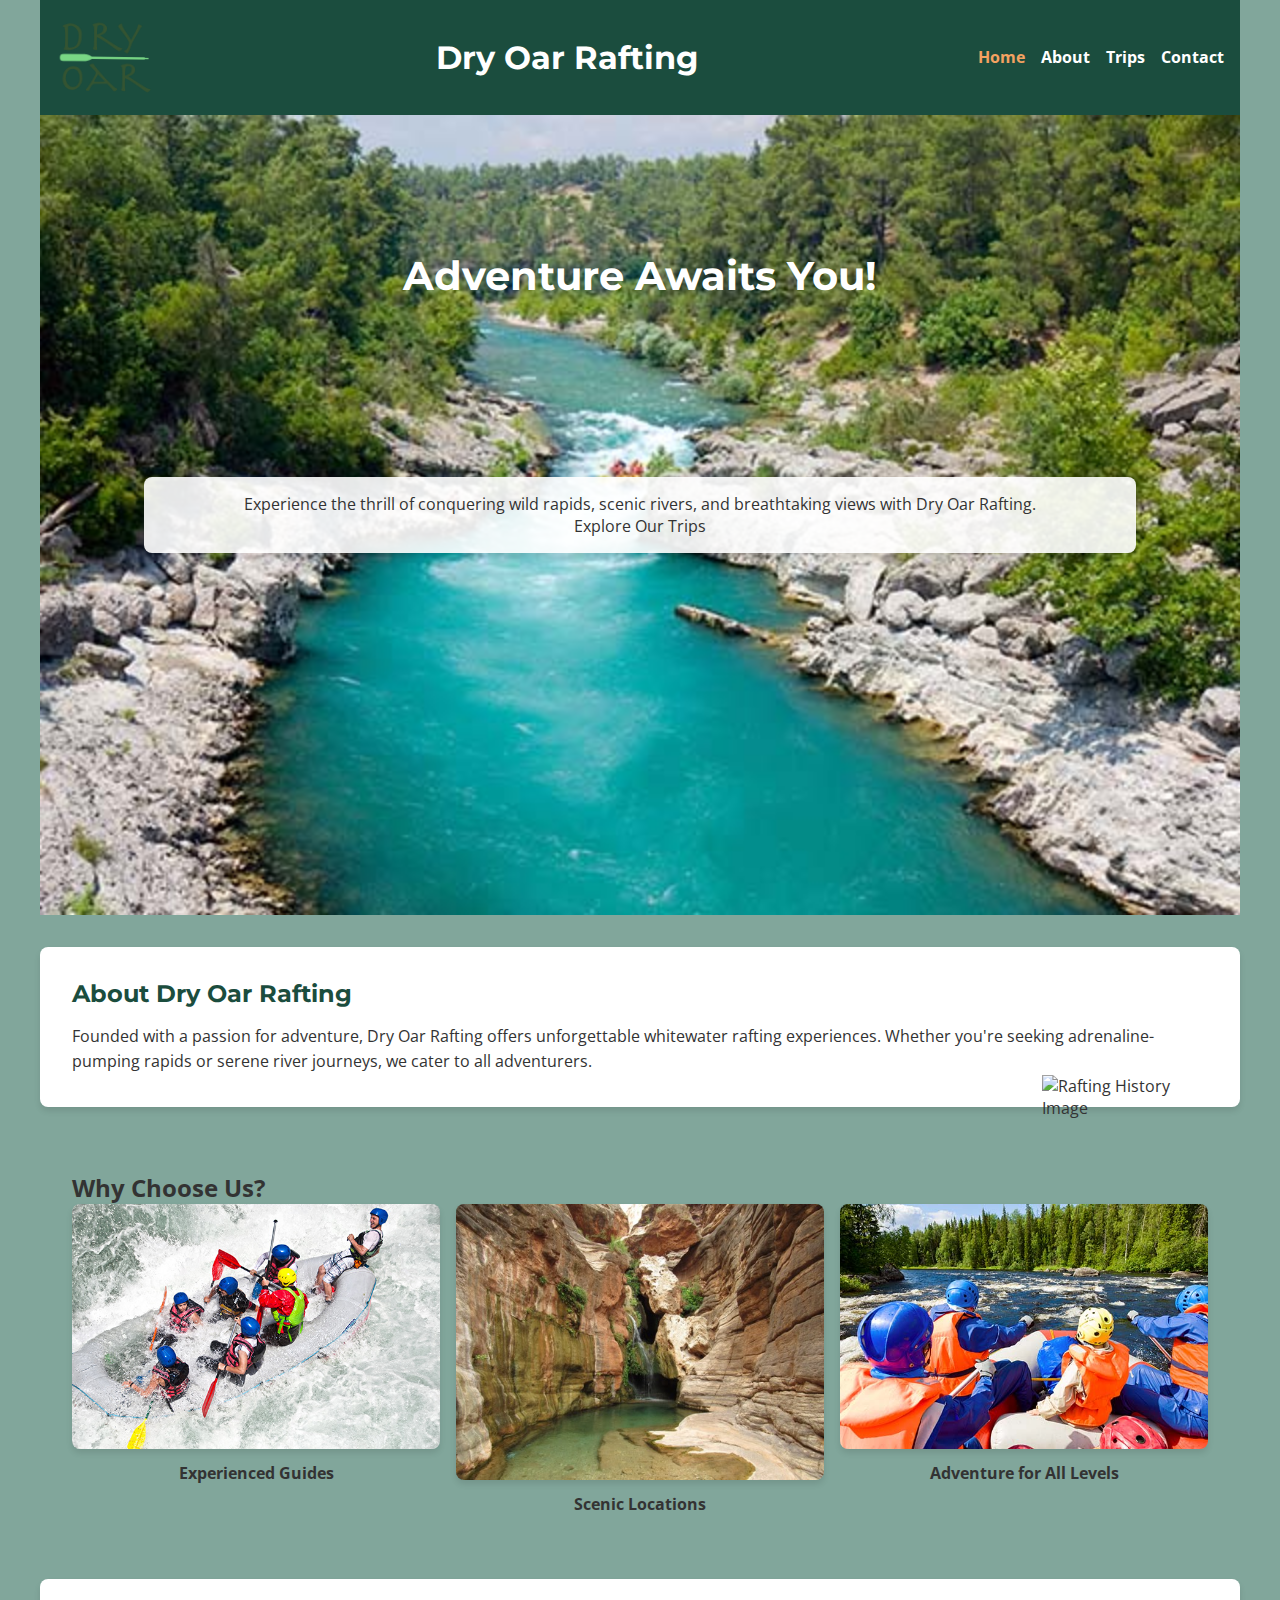
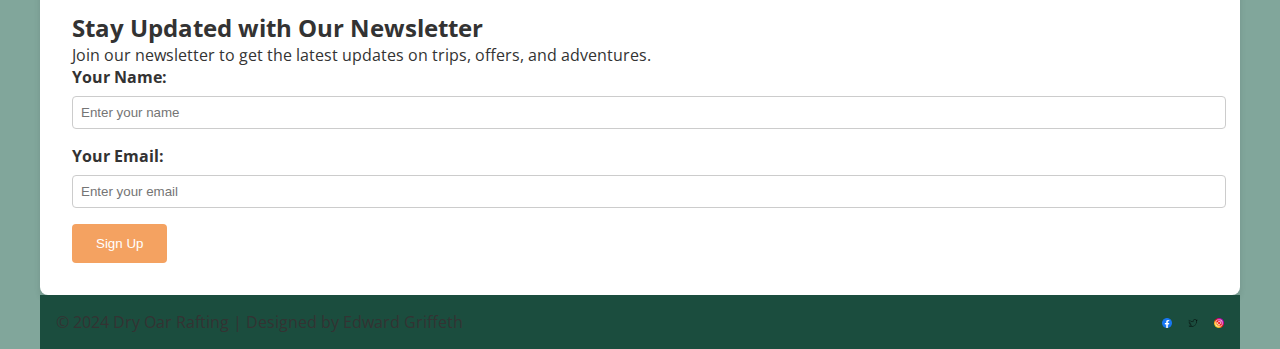
==== wwr/index.html @ f0242db0 "fix(wwr): added home page" ====
<!DOCTYPE html>
<html lang="en">
<head>
  <meta charset="UTF-8">
  <meta name="viewport" content="width=device-width, initial-scale=1.0">
  <meta name="description" content="Experience thrilling whitewater rafting adventures with Dry Oar Rafting. Book now for an unforgettable adventure!">
  <title>Home | Dry Oar Rafting</title>

  <!-- Google Fonts -->
  <link href="https://fonts.googleapis.com/css2?family=Montserrat:wght@400;700&family=Open+Sans:wght@400;700&display=swap" rel="stylesheet">

  <!-- Link to CSS -->
  <link rel="stylesheet" href="styles/rafting.css">
</head>
<body>
  <!-- Header -->
  <header>
    <img src="images/logo.png" alt="Dry Oar Rafting Logo" class="logo">
    <h1>Dry Oar Rafting</h1>
    <nav>
      <ul>
        <li><a href="index.html" class="active">Home</a></li>
        <li><a href="about.html">About</a></li>
        <li><a href="trips.html">Trips</a></li>
        <li><a href="contact.html">Contact</a></li>
      </ul>
    </nav>
  </header>

  <!-- Hero Section -->
  <section class="hero">
    <img src="images/hero.jpg" alt="Whitewater Rafting Hero Image" class="hero-img">
    <h1>Adventure Awaits You!</h1>
    <article>
      <p>Experience the thrill of conquering wild rapids, scenic rivers, and breathtaking views with Dry Oar Rafting.</p>
      <a href="trips.html" class="cta-button">Explore Our Trips</a>
    </article>
  </section>

  <!-- History Section -->
  <section class="history">
    <h2>About Dry Oar Rafting</h2>
    <p>
      Founded with a passion for adventure, Dry Oar Rafting offers unforgettable whitewater rafting experiences. Whether you're seeking adrenaline-pumping rapids or serene river journeys, we cater to all adventurers.
    </p>
    <img src="images/history.jpg" alt="Rafting History Image" class="client-img">
  </section>

  <!-- Adventure Section -->
  <section class="adventure">
    <h2>Why Choose Us?</h2>
    <div class="adventure-grid">
      <figure>
        <img src="images/rafting2.jpg" alt="Experienced Guides">
        <figcaption>Experienced Guides</figcaption>
      </figure>
      <figure>
        <img src="images/rafting1.jpg" alt="Scenic Locations">
        <figcaption>Scenic Locations</figcaption>
      </figure>
      <figure>
        <img src="images/rafting3.jpg" alt="Adventure for All Levels">
        <figcaption>Adventure for All Levels</figcaption>
      </figure>
    </div>
  </section>

  <!-- Newsletter Sign-Up -->
  <section class="contact-form">
    <h2>Stay Updated with Our Newsletter</h2>
    <p>Join our newsletter to get the latest updates on trips, offers, and adventures.</p>
    <form action="#" method="post">
      <label for="name">Your Name:</label>
      <input type="text" id="name" name="name" placeholder="Enter your name" required>

      <label for="email">Your Email:</label>
      <input type="email" id="email" name="email" placeholder="Enter your email" required>

      <button type="submit">Sign Up</button>
    </form>
  </section>

  <!-- Footer -->
  <footer>
    <p>&copy; 2024 Dry Oar Rafting | Designed by Edward Griffeth</p>
    <div class="social">
      <a href="#"><img src="images/facebook-icon.png" alt="Facebook"></a>
      <a href="#"><img src="images/instagram-icon.png" alt="Instagram"></a>
      <a href="#"><img src="images/twitter-icon.png" alt="Twitter"></a>
    </div>
  </footer>
</body>
</html>
---- wwr/styles/rafting.css ----
/* :root for CSS Variables */
:root {
  --primary-color: #1b4d3e;      /* Deep green */
  --secondary-color: #81a69b;   /* Light green */
  --accent1-color: #f4a261;     /* Orange */
  --accent2-color: #e76f51;     /* Red-orange */
  --text-color: #333333;        /* Dark gray */
  --background-color: #ffffff;  /* White */
}

/* General Reset */
body, h1, h2, h3, p, ul, li, figure, figcaption, form, label {
  margin: 0;
  padding: 0;
  font-family: 'Open Sans', sans-serif;
  color: var(--text-color);
  box-sizing: border-box;
}

a {
  text-decoration: none;
  color: inherit;
}

ul {
  list-style: none;
}

/* Body Styling */
body {
  max-width: 1200px;
  margin: 0 auto;
  background-color: var(--secondary-color);
}

/* Header */
header {
  display: grid;
  grid-template-columns: auto 1fr auto;
  align-items: center;
  background-color: var(--primary-color);
  padding: 1rem;
}

header .logo {
  max-width: 100px;
}

header h1 {
  color: white;
  font-family: 'Montserrat', sans-serif;
  text-align: center;
}

header nav ul {
  display: flex;
  list-style: none;
  gap: 1rem;
}

header nav ul li a {
  color: white;
  text-decoration: none;
  font-weight: bold;
}

header nav ul li a:hover, header nav ul li a.active {
  color: var(--accent1-color);
}

/* Main Content Styling */
main {
  margin: 2rem 0;
}

/* Hero Section */
.hero {
  position: relative;
  text-align: center;
}

.hero-img {
  width: 100%;
  display: block;
}

.hero h1 {
  position: absolute;
  top: 20%;
  left: 50%;
  transform: translate(-50%, -50%);
  font-size: 2.5rem;
  font-family: 'Montserrat', sans-serif;
  color: white;
}

.hero article {
  position: absolute;
  top: 50%;
  left: 50%;
  transform: translate(-50%, -50%);
  background-color: rgba(255, 255, 255, 0.9);
  padding: 1rem;
  border-radius: 8px;
  width: 80%;
  box-shadow: 0 4px 6px rgba(0, 0, 0, 0.1);
}

.client-img {
  float: right;
  max-width: 150px;
  margin: 0 1rem;
}

/* History Section */
.history {
  padding: 2rem;
  background-color: var(--background-color);
  border-radius: 8px;
  margin: 2rem 0;
  box-shadow: 0 4px 6px rgba(0, 0, 0, 0.1);
}

.history h2 {
  font-family: 'Montserrat', sans-serif;
  color: var(--primary-color);
}

.history p {
  line-height: 1.6;
  margin-top: 1rem;
}

/* Adventure Section */
.adventure {
  padding: 2rem;
}

.adventure-grid {
  display: grid;
  grid-template-columns: repeat(auto-fit, minmax(200px, 1fr));
  gap: 1rem;
}

.adventure-grid figure {
  text-align: center;
}

.adventure-grid img {
  width: 100%;
  border-radius: 8px;
  box-shadow: 0 4px 6px rgba(0, 0, 0, 0.1);
}

.adventure-grid figcaption {
  margin-top: 0.5rem;
  font-weight: bold;
  color: var(--text-color);
}

/* Contact Page: Contact Information */
.contact-info {
  background-color: var(--background-color);
  border-radius: 8px;
  padding: 2rem;
  margin: 2rem 0;
  box-shadow: 0 4px 6px rgba(0, 0, 0, 0.1);
}

.contact-info address {
  line-height: 1.8;
  margin-bottom: 1.5rem;
}

.contact-info iframe.map {
  width: 100%;
  height: 300px;
  border: 0;
  border-radius: 8px;
}

/* Contact Page: Team Section */
.team-grid {
  display: grid;
  grid-template-columns: repeat(auto-fit, minmax(200px, 1fr));
  gap: 1rem;
  text-align: center;
  margin-top: 2rem;
}

.team-grid img {
  width: 100%;
  border-radius: 50%;
  box-shadow: 0 4px 6px rgba(0, 0, 0, 0.1);
}

.team-grid figcaption {
  margin-top: 0.5rem;
  font-weight: bold;
  color: var(--primary-color);
}

/* Contact Page: Form Section */
.contact-form {
  margin-top: 2rem;
  padding: 2rem;
  background-color: var(--background-color);
  border-radius: 8px;
  box-shadow: 0 4px 6px rgba(0, 0, 0, 0.1);
}

.contact-form label {
  display: block;
  margin-bottom: 0.5rem;
  font-weight: bold;
}

.contact-form input, .contact-form textarea {
  width: 100%;
  margin-bottom: 1rem;
  padding: 0.5rem;
  border: 1px solid #ccc;
  border-radius: 4px;
}

.contact-form textarea {
  resize: vertical;
}

.contact-form fieldset {
  margin-bottom: 1.5rem;
}

.contact-form button {
  background-color: var(--accent1-color);
  color: white;
  padding: 0.75rem 1.5rem;
  border: none;
  border-radius: 4px;
  cursor: pointer;
}

.contact-form button:hover {
  background-color: var(--accent2-color);
}

/* Footer */
footer {
  display: flex;
  justify-content: space-between;
  align-items: center;
  background-color: var(--primary-color);
  color: white;
  padding: 1rem;
}

footer .social {
  display: flex;
  gap: 1rem;
}

footer .social img {
  width: 10px; /* Smaller icon size */
  height: auto; /* Maintain aspect ratio */
  transition: transform 0.3s ease; /* Smooth hover effect */
}

footer .social a:hover img {
  transform: scale(1.1); /* Slight enlargement on hover */
}

footer a {
  color: white;
  font-weight: bold;
}

footer a:hover {
  color: var(--accent1-color);
}
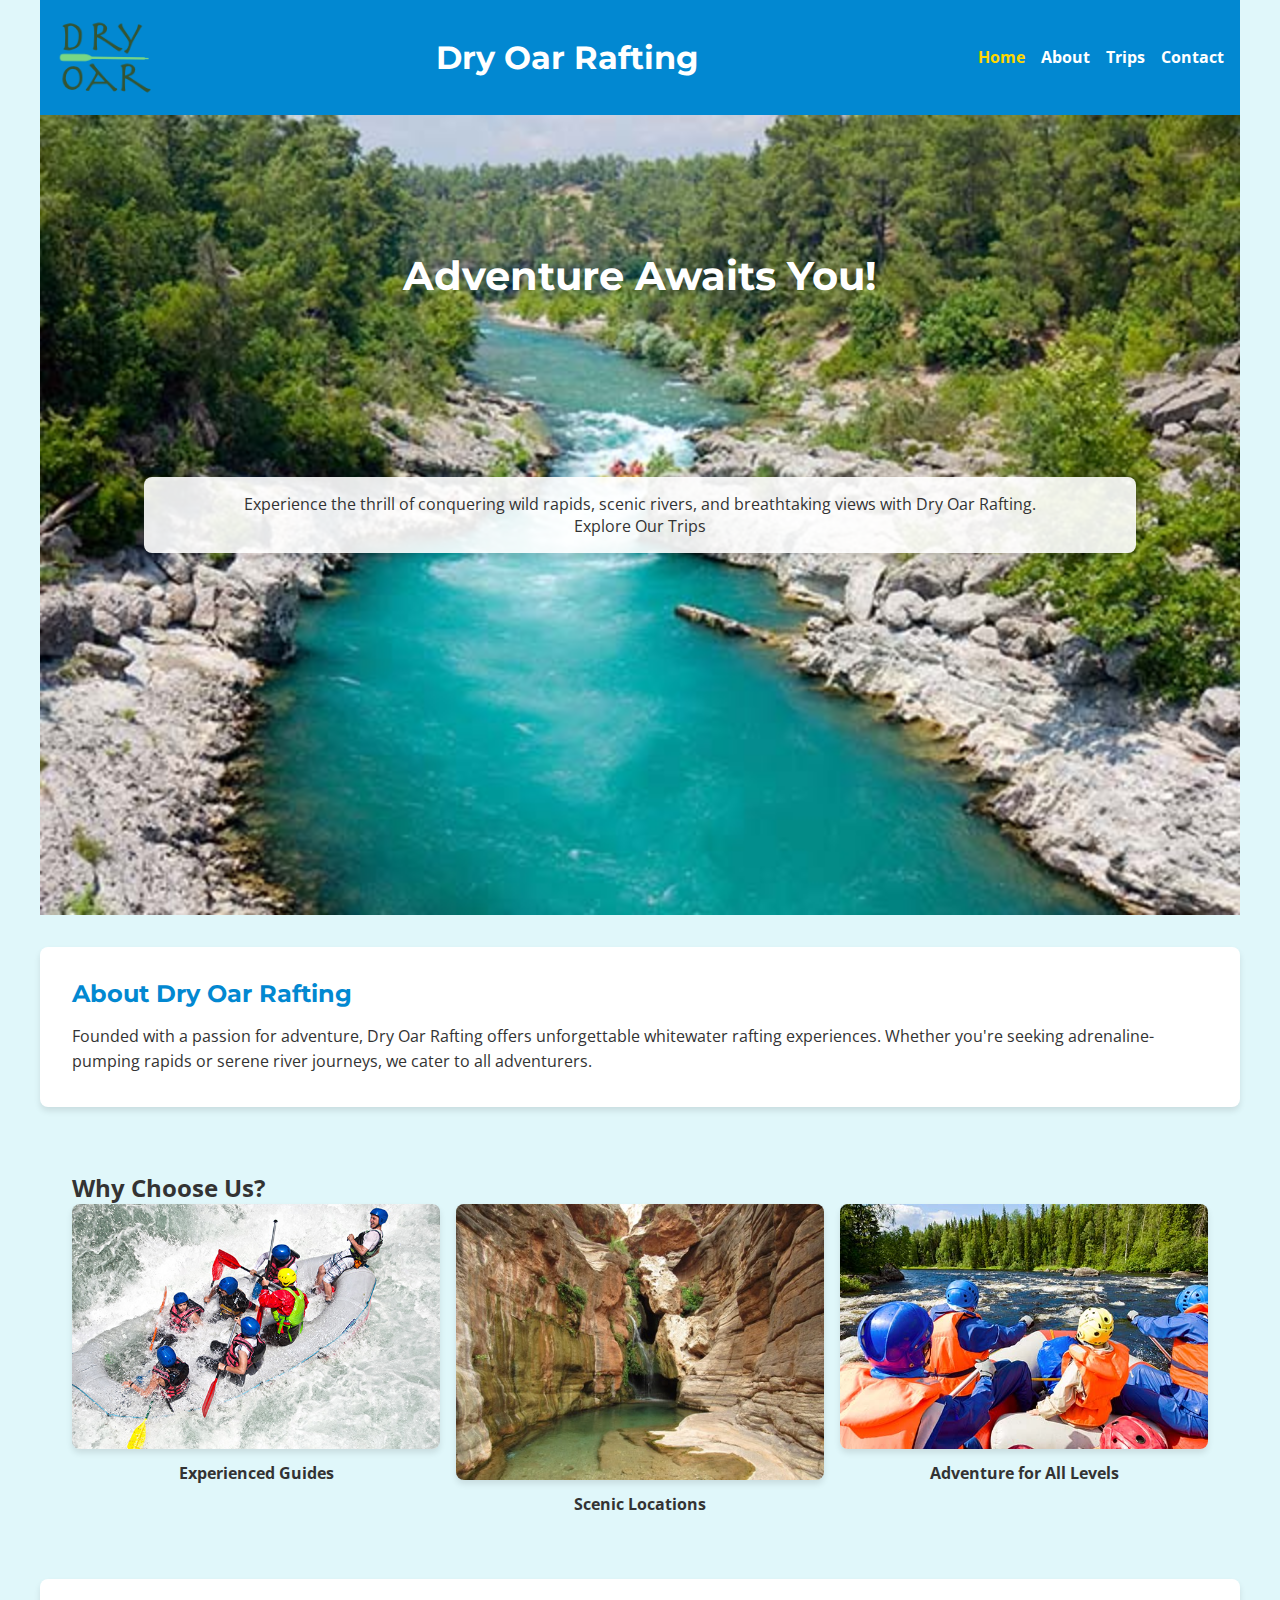
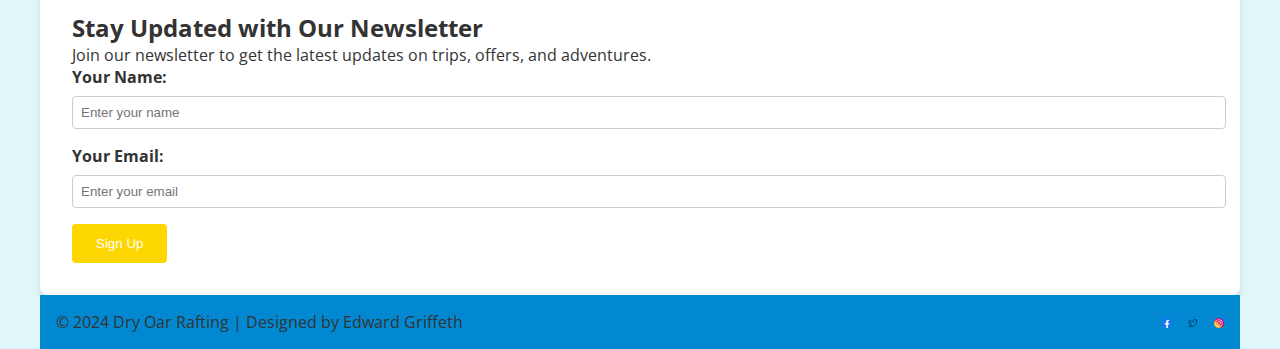
==== commit 9b28ae37: "fix(wwr): made fit better" ====
--- a/wwr/index.html
+++ b/wwr/index.html
@@ -43,7 +43,7 @@
     <p>
       Founded with a passion for adventure, Dry Oar Rafting offers unforgettable whitewater rafting experiences. Whether you're seeking adrenaline-pumping rapids or serene river journeys, we cater to all adventurers.
     </p>
-    <img src="images/history.jpg" alt="Rafting History Image" class="client-img">
+    
   </section>
 
   <!-- Adventure Section -->
--- a/wwr/styles/rafting.css
+++ b/wwr/styles/rafting.css
@@ -1,11 +1,11 @@
 /* :root for CSS Variables */
 :root {
-  --primary-color: #1b4d3e;      /* Deep green */
-  --secondary-color: #81a69b;   /* Light green */
-  --accent1-color: #f4a261;     /* Orange */
-  --accent2-color: #e76f51;     /* Red-orange */
-  --text-color: #333333;        /* Dark gray */
-  --background-color: #ffffff;  /* White */
+  --primary-color: #0288d1;      /* Dark blue */
+  --secondary-color: #e0f7fa;    /* Light blue */
+  --accent1-color: #FFD700;      /* Gold */
+  --accent2-color: #ffcc00;      /* Lighter Gold */
+  --text-color: #333333;         /* Dark gray */
+  --background-color: #ffffff;   /* White */
 }
 
 /* General Reset */
@@ -30,7 +30,7 @@
 body {
   max-width: 1200px;
   margin: 0 auto;
-  background-color: var(--secondary-color);
+  background-color: var(--secondary-color);  /* Light blue background */
 }
 
 /* Header */
@@ -38,7 +38,7 @@
   display: grid;
   grid-template-columns: auto 1fr auto;
   align-items: center;
-  background-color: var(--primary-color);
+  background-color: var(--primary-color);  /* Dark blue */
   padding: 1rem;
 }
 
@@ -65,7 +65,7 @@
 }
 
 header nav ul li a:hover, header nav ul li a.active {
-  color: var(--accent1-color);
+  color: var(--accent1-color);  /* Gold color for active or hover */
 }
 
 /* Main Content Styling */
@@ -115,7 +115,7 @@
 /* History Section */
 .history {
   padding: 2rem;
-  background-color: var(--background-color);
+  background-color: var(--background-color);  /* White background */
   border-radius: 8px;
   margin: 2rem 0;
   box-shadow: 0 4px 6px rgba(0, 0, 0, 0.1);
@@ -123,7 +123,7 @@
 
 .history h2 {
   font-family: 'Montserrat', sans-serif;
-  color: var(--primary-color);
+  color: var(--primary-color);  /* Dark blue for headings */
 }
 
 .history p {
@@ -160,7 +160,7 @@
 
 /* Contact Page: Contact Information */
 .contact-info {
-  background-color: var(--background-color);
+  background-color: var(--background-color);  /* White background */
   border-radius: 8px;
   padding: 2rem;
   margin: 2rem 0;
@@ -197,14 +197,14 @@
 .team-grid figcaption {
   margin-top: 0.5rem;
   font-weight: bold;
-  color: var(--primary-color);
+  color: var(--primary-color);  /* Dark blue for names */
 }
 
 /* Contact Page: Form Section */
 .contact-form {
   margin-top: 2rem;
   padding: 2rem;
-  background-color: var(--background-color);
+  background-color: var(--background-color);  /* White background */
   border-radius: 8px;
   box-shadow: 0 4px 6px rgba(0, 0, 0, 0.1);
 }
@@ -232,7 +232,7 @@
 }
 
 .contact-form button {
-  background-color: var(--accent1-color);
+  background-color: var(--accent1-color);  /* Gold for buttons */
   color: white;
   padding: 0.75rem 1.5rem;
   border: none;
@@ -241,7 +241,7 @@
 }
 
 .contact-form button:hover {
-  background-color: var(--accent2-color);
+  background-color: var(--accent2-color);  /* Lighter Gold on hover */
 }
 
 /* Footer */
@@ -249,7 +249,7 @@
   display: flex;
   justify-content: space-between;
   align-items: center;
-  background-color: var(--primary-color);
+  background-color: var(--primary-color);  /* Dark blue */
   color: white;
   padding: 1rem;
 }
@@ -275,5 +275,5 @@
 }
 
 footer a:hover {
-  color: var(--accent1-color);
-}+  color: var(--accent1-color);  /* Gold for hover links */
+}
